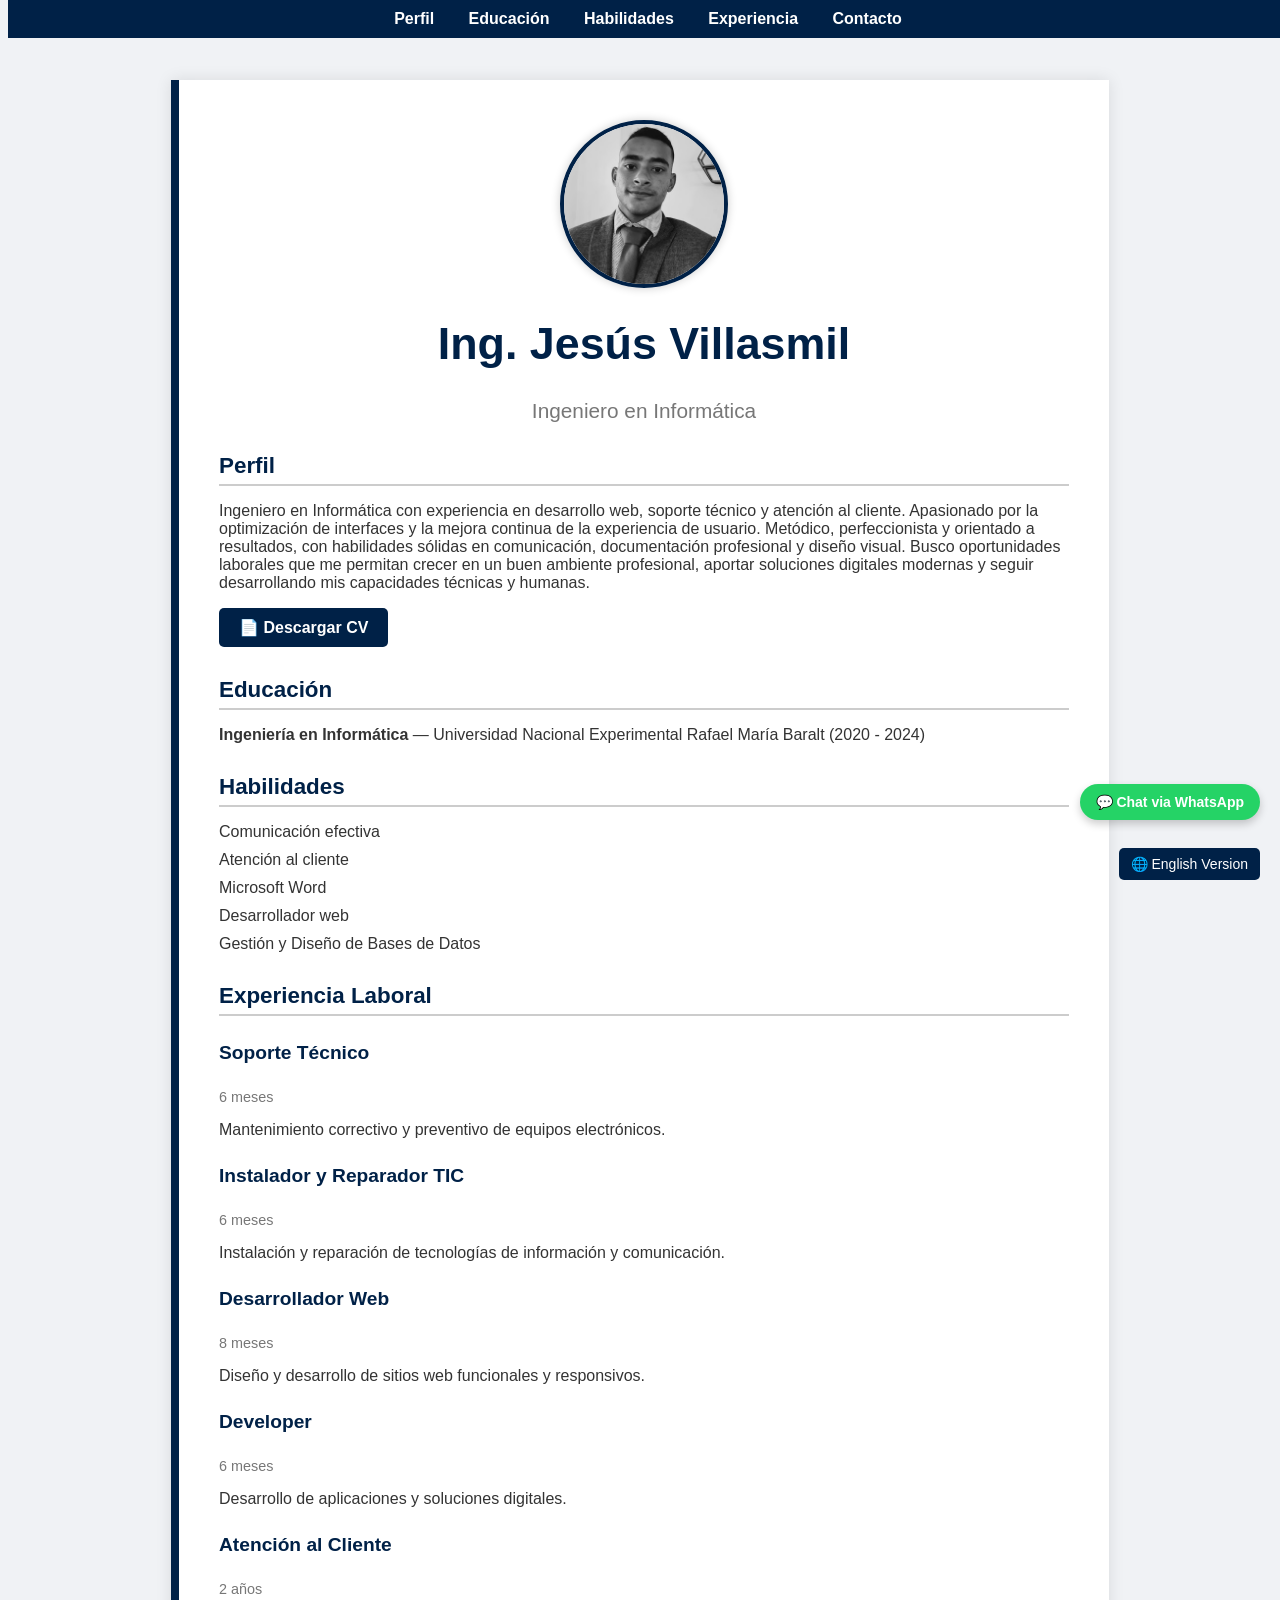
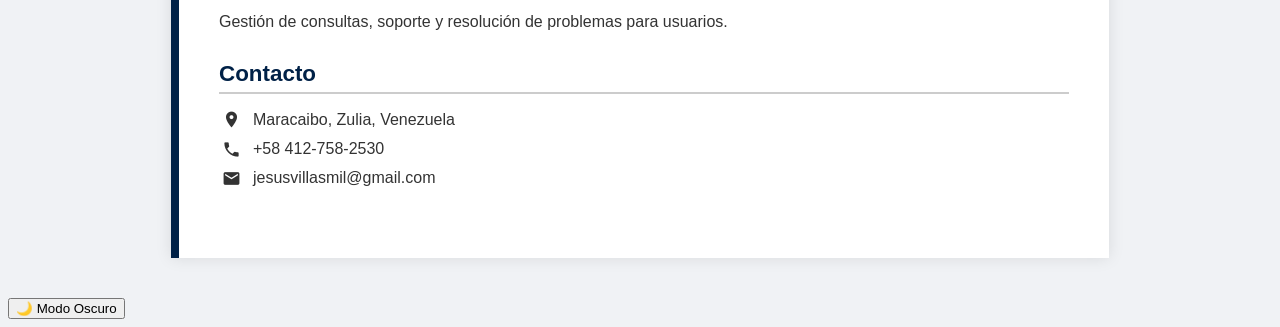
==== index.html @ fdbd49f4 "index.html" ====
<!DOCTYPE html>
<html lang="es">
<head>
  <meta charset="UTF-8" />
  <meta name="viewport" content="width=device-width, initial-scale=1.0" />
  <title>Currículum Ing. Jesús Villasmil</title>

  <link href="https://fonts.googleapis.com/icon?family=Material+Icons" rel="stylesheet">

  <link rel="stylesheet" href="styles.css" />
</head>

<body>
  <nav class="menu">
    <a href="https://wa.me/584127582530" class="btn-whatsapp" target="_blank" rel="noopener">
      💬 Chat via WhatsApp
    </a>
    <ul>
      <li><a href="#perfil">Perfil</a></li>
      <li><a href="#educacion">Educación</a></li>
      <li><a href="#habilidades">Habilidades</a></li>
      <li><a href="#experiencia">Experiencia</a></li>
      <li><a href="#contacto">Contacto</a></li>
    </ul>
  </nav>

  <a href="index-en.html" class="btn-idioma">🌐 English Version</a>

  <div class="cv-container">
    <header>
      <div class="foto-perfil">
        <img src="jesusvillasmil.jpg" alt="Foto de Jesús Villasmil" />
      </div>
      <h1>Ing. Jesús Villasmil</h1>
      <h2>Ingeniero en Informática</h2>
    </header>

    <section id="perfil" class="perfil">
      <h3>Perfil</h3>
      <p>Ingeniero en Informática con experiencia en desarrollo web, soporte técnico y atención al cliente.
        Apasionado por la optimización de interfaces y la mejora continua de la experiencia de usuario. Metódico,
        perfeccionista y orientado a resultados, con habilidades sólidas en comunicación, documentación profesional
        y diseño visual. Busco oportunidades laborales que me permitan crecer en un buen ambiente profesional,
        aportar soluciones digitales modernas y seguir desarrollando mis capacidades técnicas y humanas.</p>

      <a href="cv-jesusvillasmil.pdf" download class="btn-descargar">
        📄 Descargar CV
      </a>
    </section>

    <section id="educacion" class="educacion">
      <h3>Educación</h3>
      <ul>
        <li><strong>Ingeniería en Informática</strong> — Universidad Nacional Experimental Rafael María Baralt (2020 - 2024)</li>
      </ul>
    </section>

    <section id="habilidades" class="habilidades">
      <h3>Habilidades</h3>
      <ul>
        <li>Comunicación efectiva</li>
        <li>Atención al cliente</li>
        <li>Microsoft Word</li>
        <li>Desarrollador web</li>
        <li>Gestión y Diseño de Bases de Datos</li>
      </ul>
    </section>

    <section id="experiencia" class="experiencia">
      <h3>Experiencia Laboral</h3>
      <div class="trabajo">
        <h4>Soporte Técnico</h4>
        <span>6 meses</span>
        <p>Mantenimiento correctivo y preventivo de equipos electrónicos.</p>
      </div>
      <div class="trabajo">
        <h4>Instalador y Reparador TIC</h4>
        <span>6 meses</span>
        <p>Instalación y reparación de tecnologías de información y comunicación.</p>
      </div>
      <div class="trabajo">
        <h4>Desarrollador Web</h4>
        <span>8 meses</span>
        <p>Diseño y desarrollo de sitios web funcionales y responsivos.</p>
      </div>
      <div class="trabajo">
        <h4>Developer</h4>
        <span>6 meses</span>
        <p>Desarrollo de aplicaciones y soluciones digitales.</p>
      </div>
      <div class="trabajo">
        <h4>Atención al Cliente</h4>
        <span>2 años</span>
        <p>Gestión de consultas, soporte y resolución de problemas para usuarios.</p>
      </div>
    </section>

    <section id="contacto" class="contacto">
      <h3>Contacto</h3>
      <ul>
        <li><span class="material-icons">location_on</span> Maracaibo, Zulia, Venezuela</li>
        <li><span class="material-icons">phone</span> +58 412-758-2530</li>
        <li><span class="material-icons">email</span> jesusvillasmil@gmail.com</li>
      </ul>
    </section>
  </div>

  <script src="curriculum.js"></script>
</body>
</html>
---- styles.css ----
:root {
  --color-bg: #f0f2f5;
  --color-card: #ffffff;
  --color-primary: #002147;
  --color-text: #333;
  --color-subtext: #777;
  --color-border: #ccc;
}

body {
  font-family: 'Segoe UI', sans-serif;
  background-color: var(--color-bg);
  color: var(--color-text);
  transition: background-color 0.3s ease, color 0.3s ease;
}

.cv-container {
  max-width: 850px;
  margin: 80px auto 40px auto;
  background-color: var(--color-card);
  padding: 40px;
  box-shadow: 0 0 15px rgba(0, 0, 0, 0.1);
  border-left: 8px solid var(--color-primary);
  transition: background-color 0.3s ease, border-color 0.3s ease;
}

.foto-perfil {
  display: flex;
  justify-content: center;
  margin-bottom: 30px;
}

.foto-perfil img {
  width: 160px;
  height: 160px;
  object-fit: cover;
  border-radius: 50%;
  border: 4px solid var(--color-primary);
  box-shadow: 0 0 10px rgba(0, 0, 0, 0.2);
  transition: transform 0.3s ease;
}

.foto-perfil img:hover {
  transform: scale(1.05);
}

header {
  text-align: center;
  margin-bottom: 30px;
}

header h1 {
  font-size: 2.8em;
  color: var(--color-primary);
  transition: color 0.3s ease;
}

header h2 {
  font-size: 1.3em;
  color: var(--color-subtext);
  font-weight: normal;
}

section {
  margin-bottom: 30px;
}

.contacto ul li {
  display: flex;
  align-items: center;
  gap: 10px;
}

.contacto .material-icons {
  font-size: 1.2em;
  min-width: 24px;
  text-align: center;
}

section h3 {
  font-size: 1.4em;
  color: var(--color-primary);
  border-bottom: 2px solid var(--color-border);
  padding-bottom: 5px;
  margin-bottom: 15px;
}

ul {
  list-style: none;
  padding-left: 0;
}

ul li {
  margin-bottom: 10px;
  color: var(--color-text);
  transition: color 0.3s ease;
}

.trabajo {
  margin-bottom: 20px;
  transition: transform 0.3s ease;
}

.trabajo:hover {
  transform: scale(1.02);
}

.trabajo h4 {
  font-size: 1.2em;
  color: var(--color-primary);
}

.trabajo span {
  font-size: 0.9em;
  color: var(--color-subtext);
  display: block;
  margin-bottom: 5px;
}

/* 🌙 Modo oscuro automático */
@media (prefers-color-scheme: dark) {
  body {
    --color-bg: #121212;
    --color-card: #1e1e1e;
    --color-primary: #90caf9;
    --color-text: #e0e0e0;
    --color-subtext: #b0b0b0;
    --color-border: #444;
  }
}

/* 📱 Responsive para móviles */
@media (max-width: 768px) {
  .cv-container {
    padding: 20px;
    font-size: 16px;
  }

  .foto-perfil img {
    width: 120px;
    height: 120px;
  }

  header h1 {
    font-size: 2em;
  }

  header h2 {
    font-size: 1em;
  }

  section h3 {
    font-size: 1.2em;
  }
}

/* 🧭 Menú de navegación fijo */
.menu {
  position: fixed;
  top: 0;
  width: 100%;
  background-color: var(--color-primary);
  padding: 10px 0;
  z-index: 1000;
  text-align: center;
}

.menu ul {
  list-style: none;
  margin: 0;
  padding: 0;
}

.menu li {
  display: inline;
  margin: 0 15px;
}

.menu a {
  color: white;
  text-decoration: none;
  font-weight: bold;
}

/* 📄 Botón de descarga animado */
.btn-descargar {
  display: inline-block;
  background-color: var(--color-primary);
  color: white;
  padding: 10px 20px;
  border-radius: 5px;
  text-decoration: none;
  font-weight: bold;
  transition: transform 0.3s ease, background-color 0.3s ease;
}

.btn-descargar:hover {
  transform: scale(1.05);
  background-color: #0051a3;
}

/* 🌐 Botón de idioma */
.btn-idioma {
  position: fixed;
  bottom: 20px;
  right: 20px;
  background-color: var(--color-primary);
  color: white;
  padding: 8px 12px;
  border-radius: 5px;
  text-decoration: none;
  font-size: 14px;
  transition: background-color 0.3s ease;
}

.btn-idioma:hover {
  background-color: #0051a3;
}

.btn-whatsapp {
  position: fixed;
  bottom: 80px;
  right: 20px;
  background-color: #25D366;
  color: white;
  padding: 10px 16px;
  border-radius: 50px;
  font-weight: bold;
  text-decoration: none;
  font-size: 14px;
  box-shadow: 0 4px 8px rgba(0, 0, 0, 0.2);
  transition: background-color 0.3s ease, transform 0.3s ease;
}

.btn-whatsapp:hover {
  background-color: #1ebe5d;
  transform: scale(1.05);
}
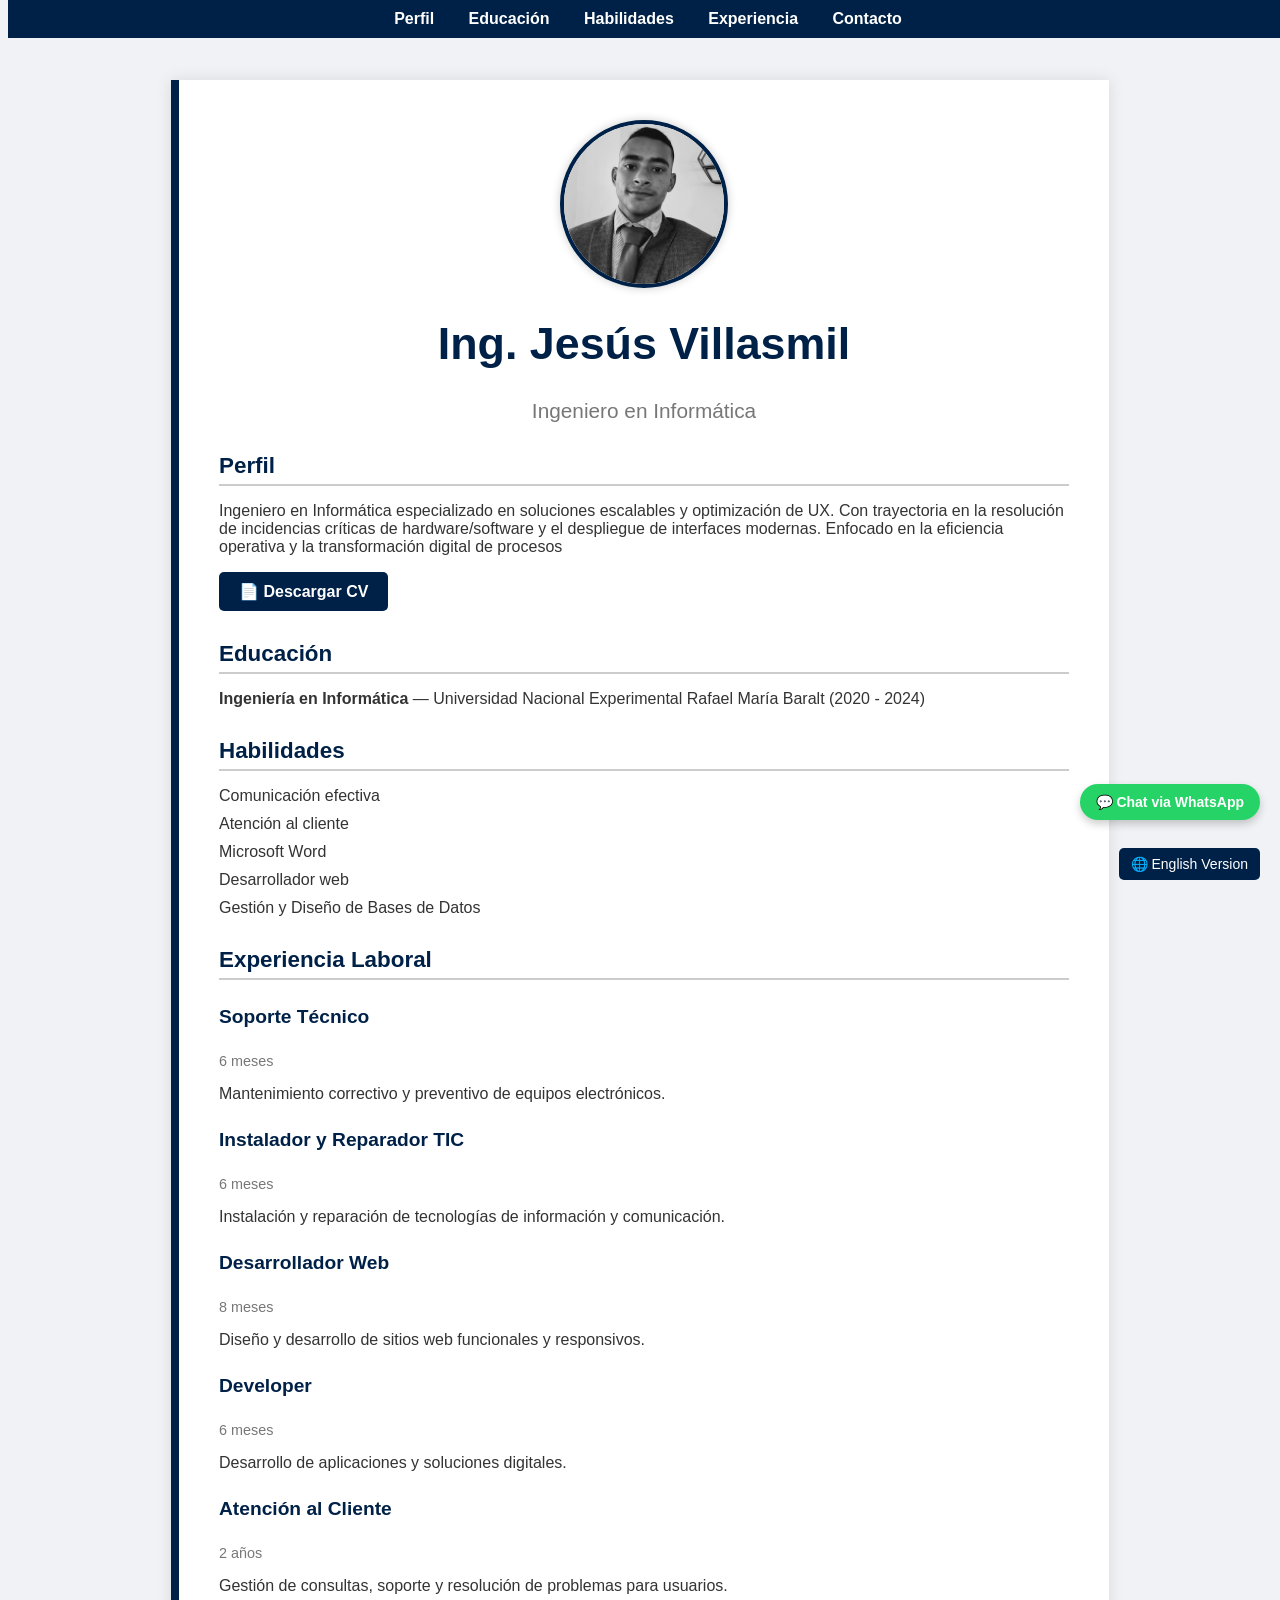
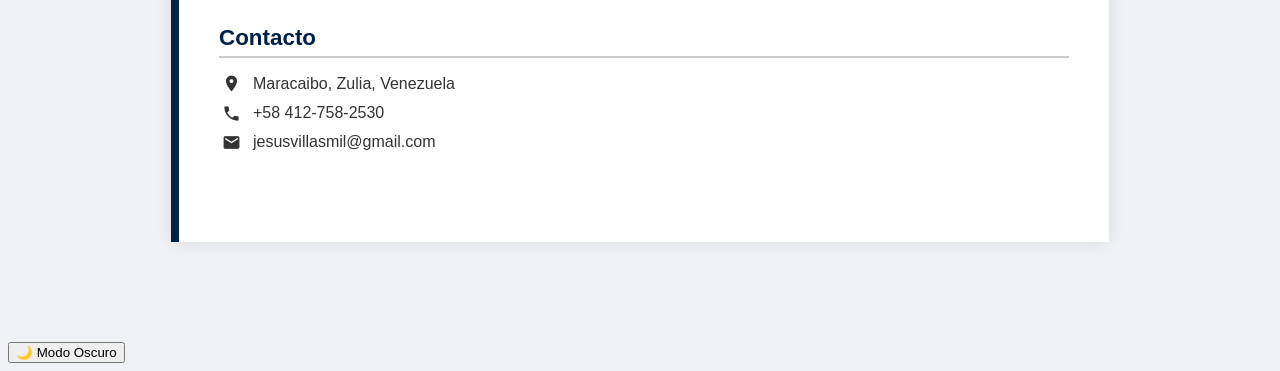
==== commit 91b7f2f2: "index.html" ====
--- a/index.html
+++ b/index.html
@@ -37,11 +37,8 @@
 
     <section id="perfil" class="perfil">
       <h3>Perfil</h3>
-      <p>Ingeniero en Informática con experiencia en desarrollo web, soporte técnico y atención al cliente.
-        Apasionado por la optimización de interfaces y la mejora continua de la experiencia de usuario. Metódico,
-        perfeccionista y orientado a resultados, con habilidades sólidas en comunicación, documentación profesional
-        y diseño visual. Busco oportunidades laborales que me permitan crecer en un buen ambiente profesional,
-        aportar soluciones digitales modernas y seguir desarrollando mis capacidades técnicas y humanas.</p>
+      <p>Ingeniero en Informática especializado en soluciones escalables y optimización de UX. Con trayectoria en la resolución de incidencias
+        críticas de hardware/software y el despliegue de interfaces modernas. Enfocado en la eficiencia operativa y la transformación digital de procesos</p>
 
       <a href="cv-jesusvillasmil.pdf" download class="btn-descargar">
         📄 Descargar CV
@@ -108,3 +105,4 @@
   <script src="curriculum.js"></script>
 </body>
 </html>
+
--- a/styles.css
+++ b/styles.css
@@ -16,9 +16,11 @@
 
 .cv-container {
   max-width: 850px;
-  margin: 80px auto 40px auto;
+  /* Aumentamos el margen inferior de 40px a 100px */
+  margin: 80px auto 100px auto; 
   background-color: var(--color-card);
-  padding: 40px;
+  /* Aumentamos el padding inferior */
+  padding: 40px 40px 60px 40px; 
   box-shadow: 0 0 15px rgba(0, 0, 0, 0.1);
   border-left: 8px solid var(--color-primary);
   transition: background-color 0.3s ease, border-color 0.3s ease;
@@ -236,3 +238,4 @@
   background-color: #1ebe5d;
   transform: scale(1.05);
 }
+
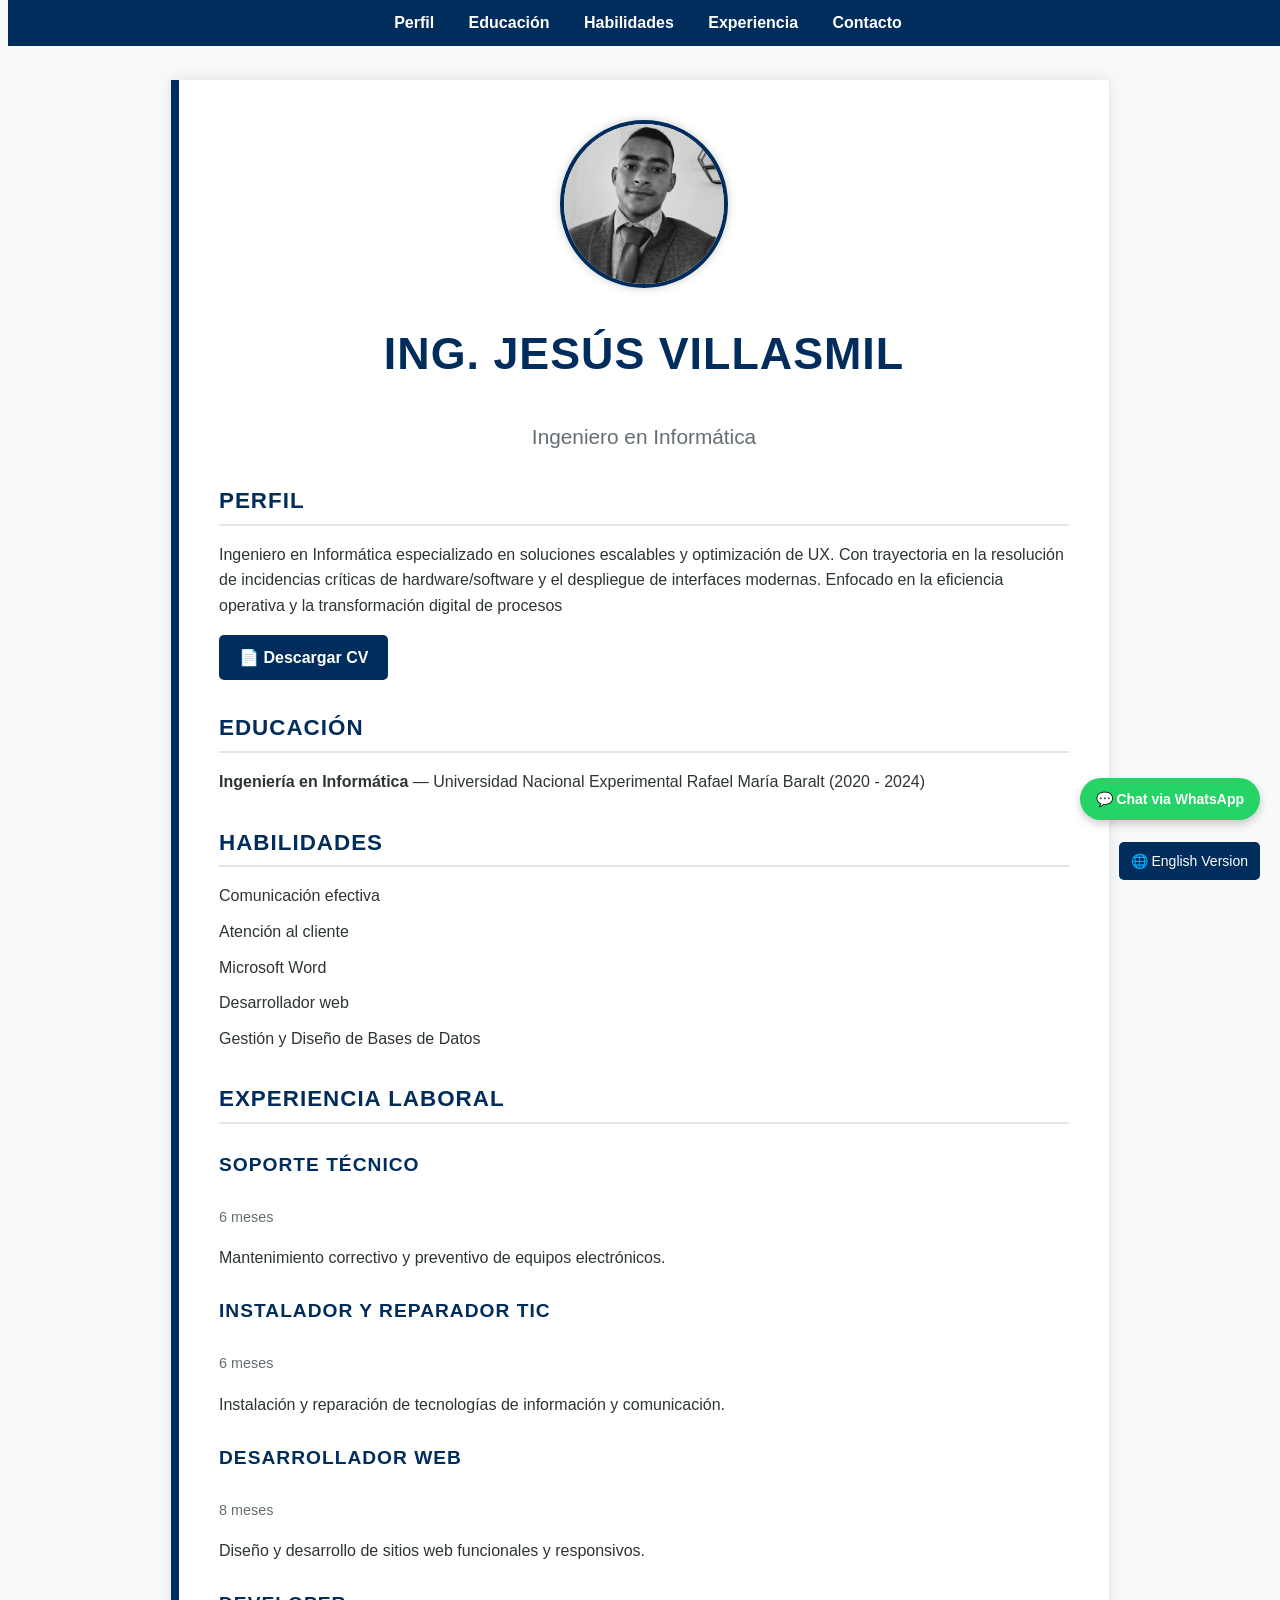
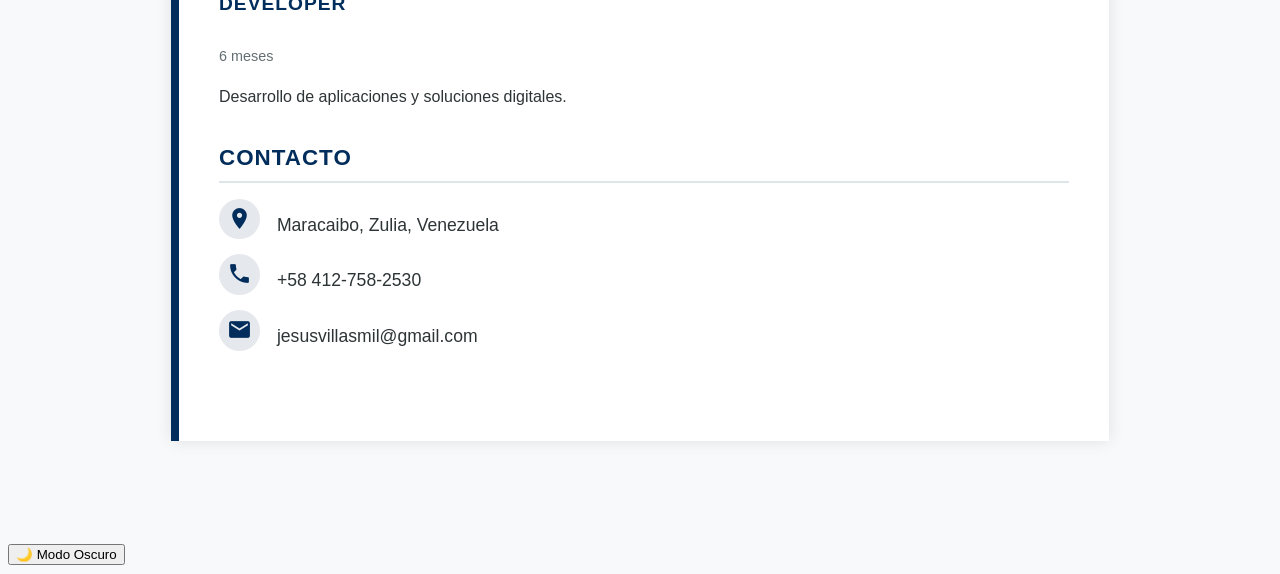
==== commit 720149bd: "index.html" ====
--- a/index.html
+++ b/index.html
@@ -4,7 +4,7 @@
   <meta charset="UTF-8" />
   <meta name="viewport" content="width=device-width, initial-scale=1.0" />
   <title>Currículum Ing. Jesús Villasmil</title>
-
+  <link href="https://fonts.googleapis.com/css2?family=Montserrat:wght@700&family=Open+Sans:wght@400;600&display=swap" rel="stylesheet">
   <link href="https://fonts.googleapis.com/icon?family=Material+Icons" rel="stylesheet">
 
   <link rel="stylesheet" href="styles.css" />
@@ -85,11 +85,6 @@
         <span>6 meses</span>
         <p>Desarrollo de aplicaciones y soluciones digitales.</p>
       </div>
-      <div class="trabajo">
-        <h4>Atención al Cliente</h4>
-        <span>2 años</span>
-        <p>Gestión de consultas, soporte y resolución de problemas para usuarios.</p>
-      </div>
     </section>
 
     <section id="contacto" class="contacto">
@@ -106,3 +101,5 @@
 </body>
 </html>
 
+
+
--- a/styles.css
+++ b/styles.css
@@ -1,17 +1,23 @@
 :root {
-  --color-bg: #f0f2f5;
+  --color-bg: #f8f9fa;
   --color-card: #ffffff;
-  --color-primary: #002147;
-  --color-text: #333;
-  --color-subtext: #777;
-  --color-border: #ccc;
+  --color-primary: #002d5b; /* Azul un poco más moderno */
+  --color-text: #2d3436;    /* Gris casi negro para mejor lectura */
+  --color-subtext: #636e72;
+  --color-border: #dfe6e9;
 }
 
 body {
-  font-family: 'Segoe UI', sans-serif;
+  font-family: 'Open Sans', sans-serif; /* Fuente de lectura clara */
   background-color: var(--color-bg);
   color: var(--color-text);
-  transition: background-color 0.3s ease, color 0.3s ease;
+  line-height: 1.6; /* Mejora el espacio entre líneas */
+}
+
+header h1, section h3, .trabajo h4 {
+  font-family: 'Montserrat', sans-serif; /* Fuente fuerte para títulos */
+  text-transform: uppercase; /* Opcional: da un toque más formal */
+  letter-spacing: 1px;
 }
 
 .cv-container {
@@ -68,15 +74,24 @@
 }
 
 .contacto ul li {
-  display: flex;
-  align-items: center;
-  gap: 10px;
+  margin-bottom: 15px;
+  font-size: 1.1em;
 }
 
 .contacto .material-icons {
-  font-size: 1.2em;
-  min-width: 24px;
-  text-align: center;
+  color: var(--color-primary); /* Asegura que usen tu azul corporativo */
+  background-color: rgba(0, 33, 71, 0.1); /* Un fondo circular muy suave */
+  padding: 8px;
+  border-radius: 50%;
+  font-size: 1.4em;
+  margin-right: 12px;
+  transition: all 0.3s ease;
+}
+
+.contacto ul li:hover .material-icons {
+  background-color: var(--color-primary);
+  color: white; /* Efecto interactivo al pasar el mouse */
+  
 }
 
 section h3 {
@@ -239,3 +254,6 @@
   transform: scale(1.05);
 }
 
+
+
+
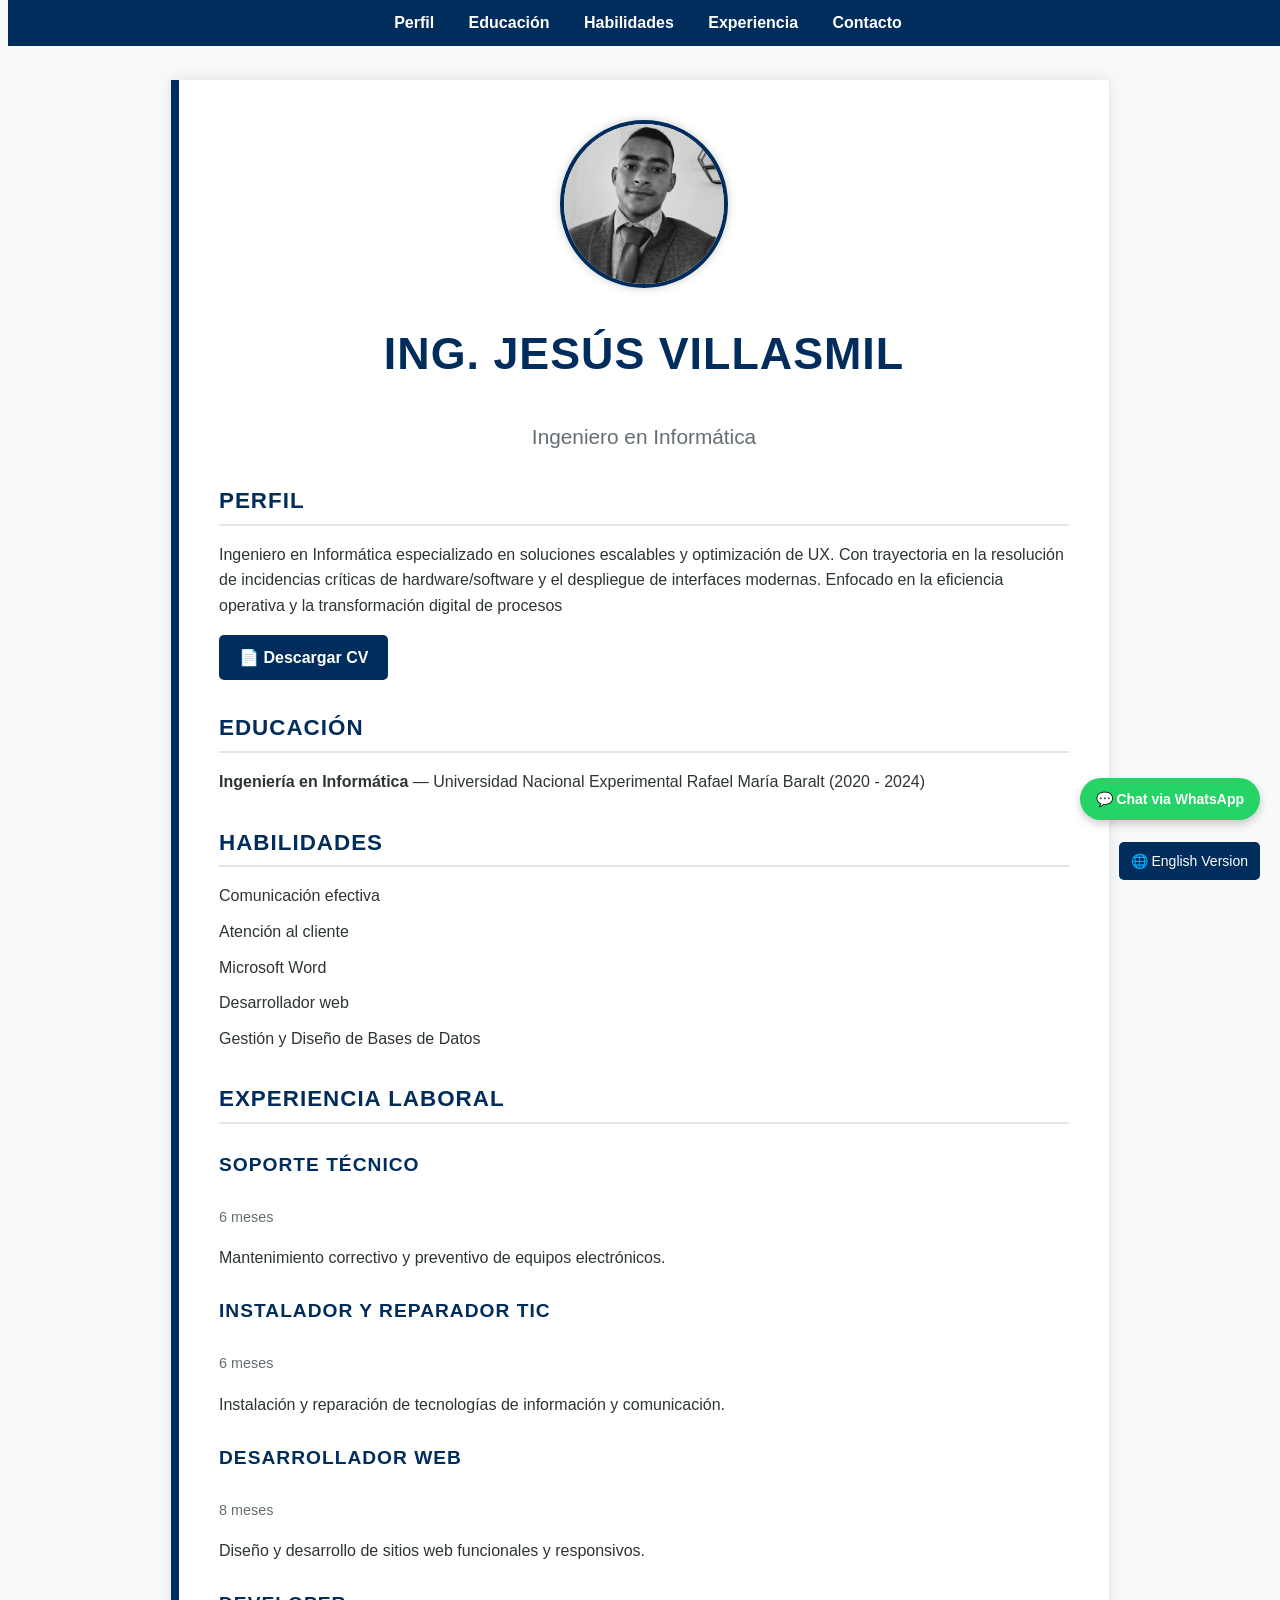
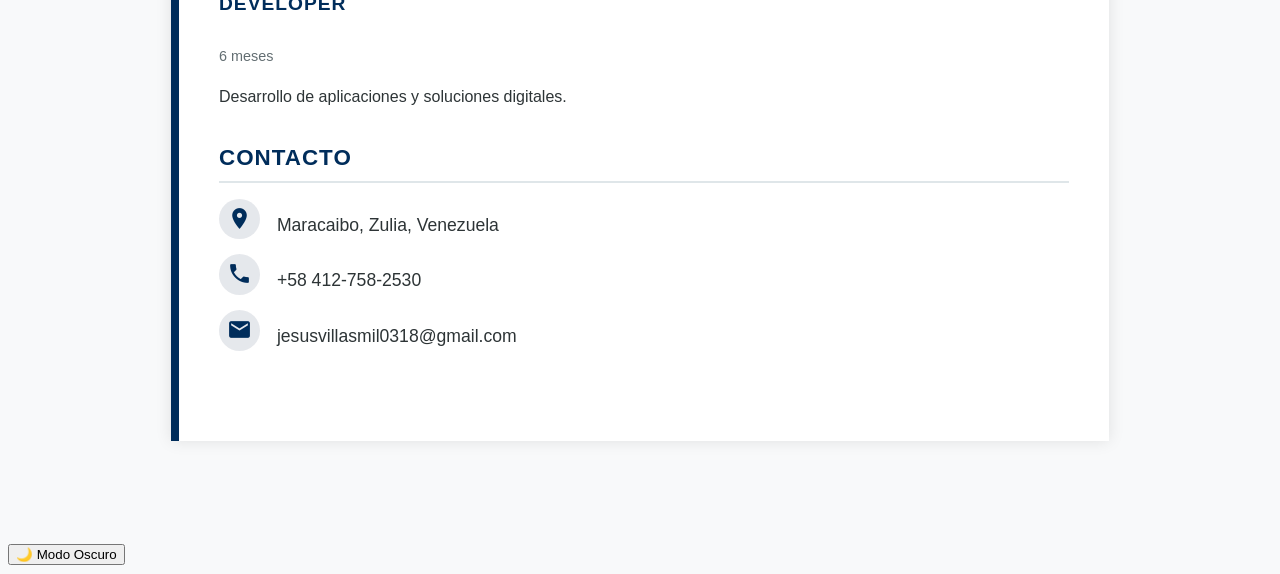
==== commit 22547030: "index.html Updated contact email in the contact section." ====
--- a/index.html
+++ b/index.html
@@ -92,7 +92,7 @@
       <ul>
         <li><span class="material-icons">location_on</span> Maracaibo, Zulia, Venezuela</li>
         <li><span class="material-icons">phone</span> +58 412-758-2530</li>
-        <li><span class="material-icons">email</span> jesusvillasmil@gmail.com</li>
+        <li><span class="material-icons">email</span> jesusvillasmil0318@gmail.com</li>
       </ul>
     </section>
   </div>
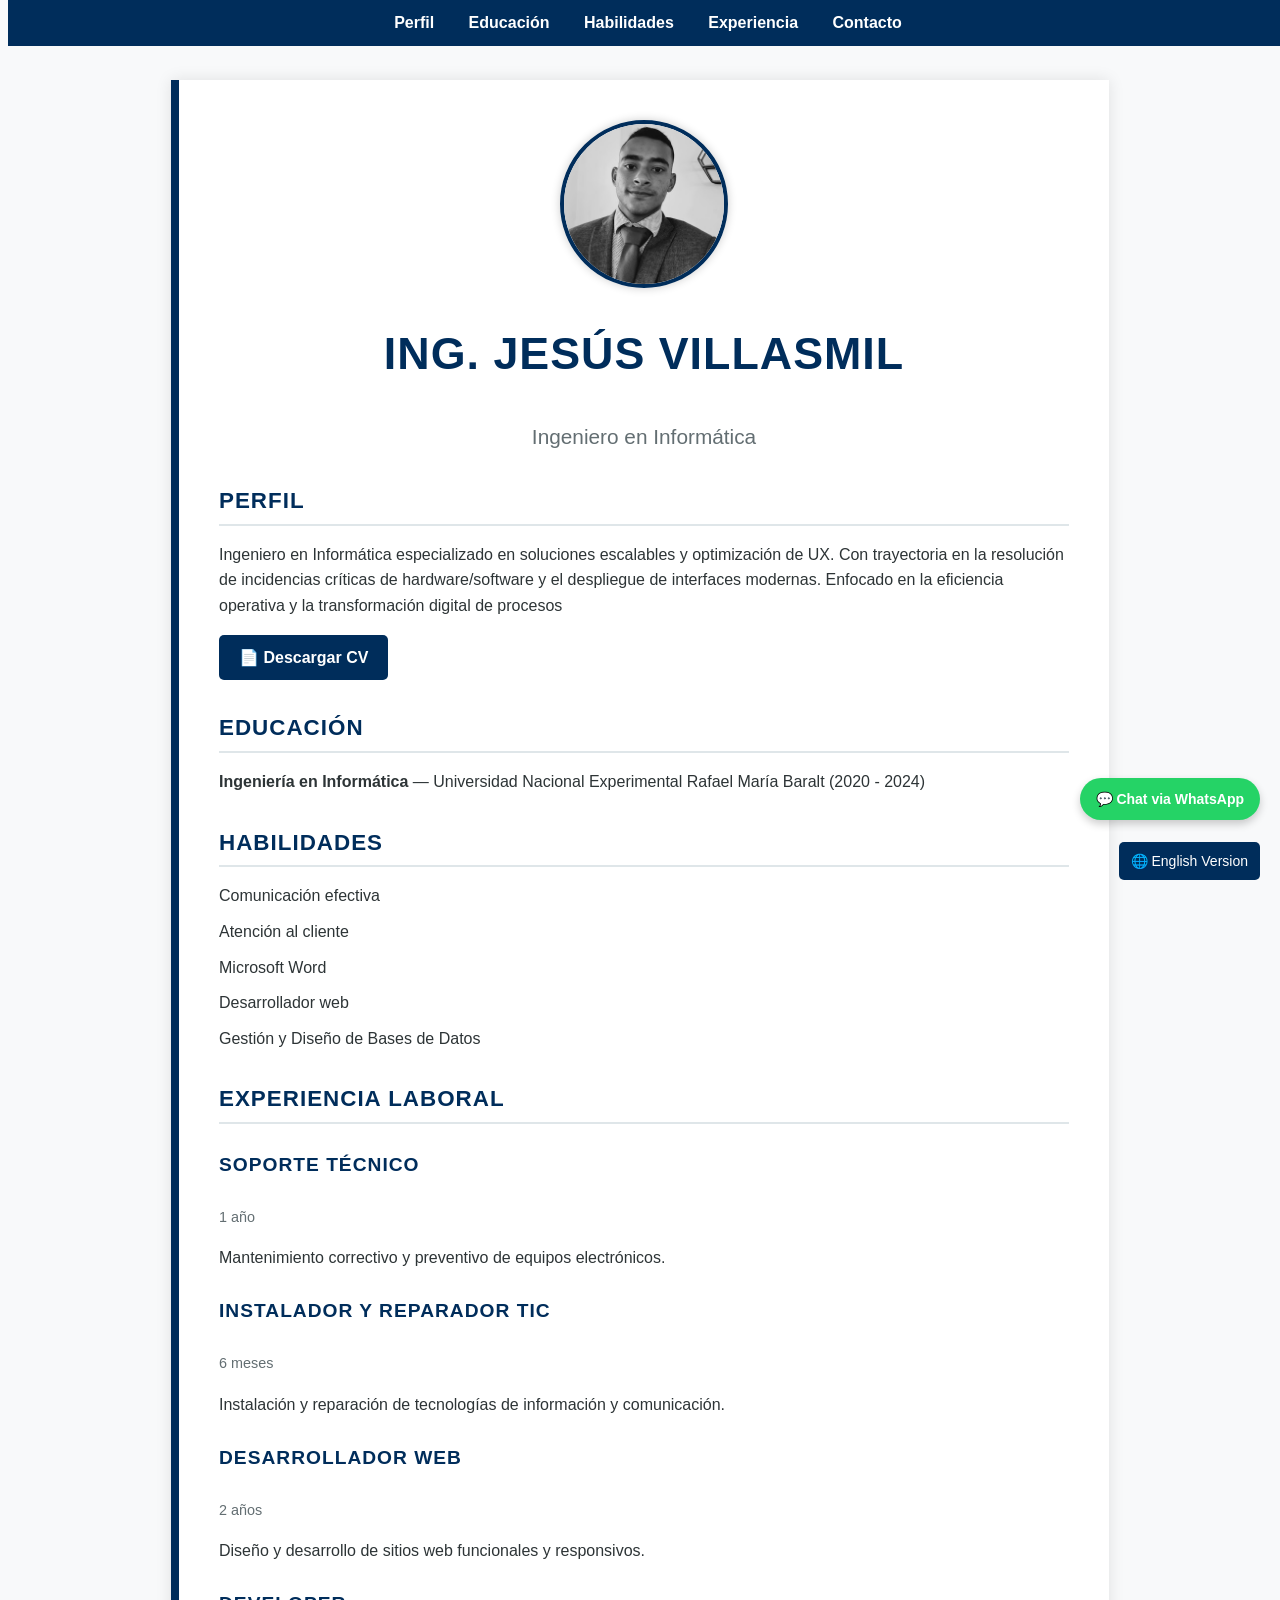
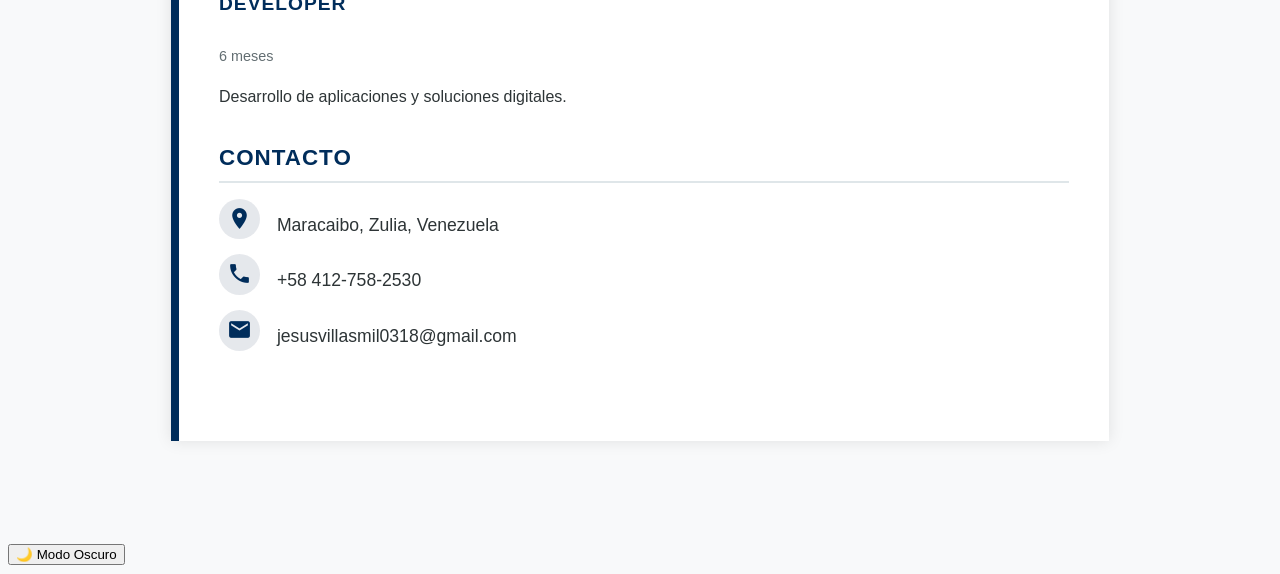
==== commit 91c67ae0: "index.html Updated work experience durations and corrected job titles." ====
--- a/index.html
+++ b/index.html
@@ -67,7 +67,7 @@
       <h3>Experiencia Laboral</h3>
       <div class="trabajo">
         <h4>Soporte Técnico</h4>
-        <span>6 meses</span>
+        <span>1 año</span>
         <p>Mantenimiento correctivo y preventivo de equipos electrónicos.</p>
       </div>
       <div class="trabajo">
@@ -77,7 +77,7 @@
       </div>
       <div class="trabajo">
         <h4>Desarrollador Web</h4>
-        <span>8 meses</span>
+        <span>2 años</span>
         <p>Diseño y desarrollo de sitios web funcionales y responsivos.</p>
       </div>
       <div class="trabajo">
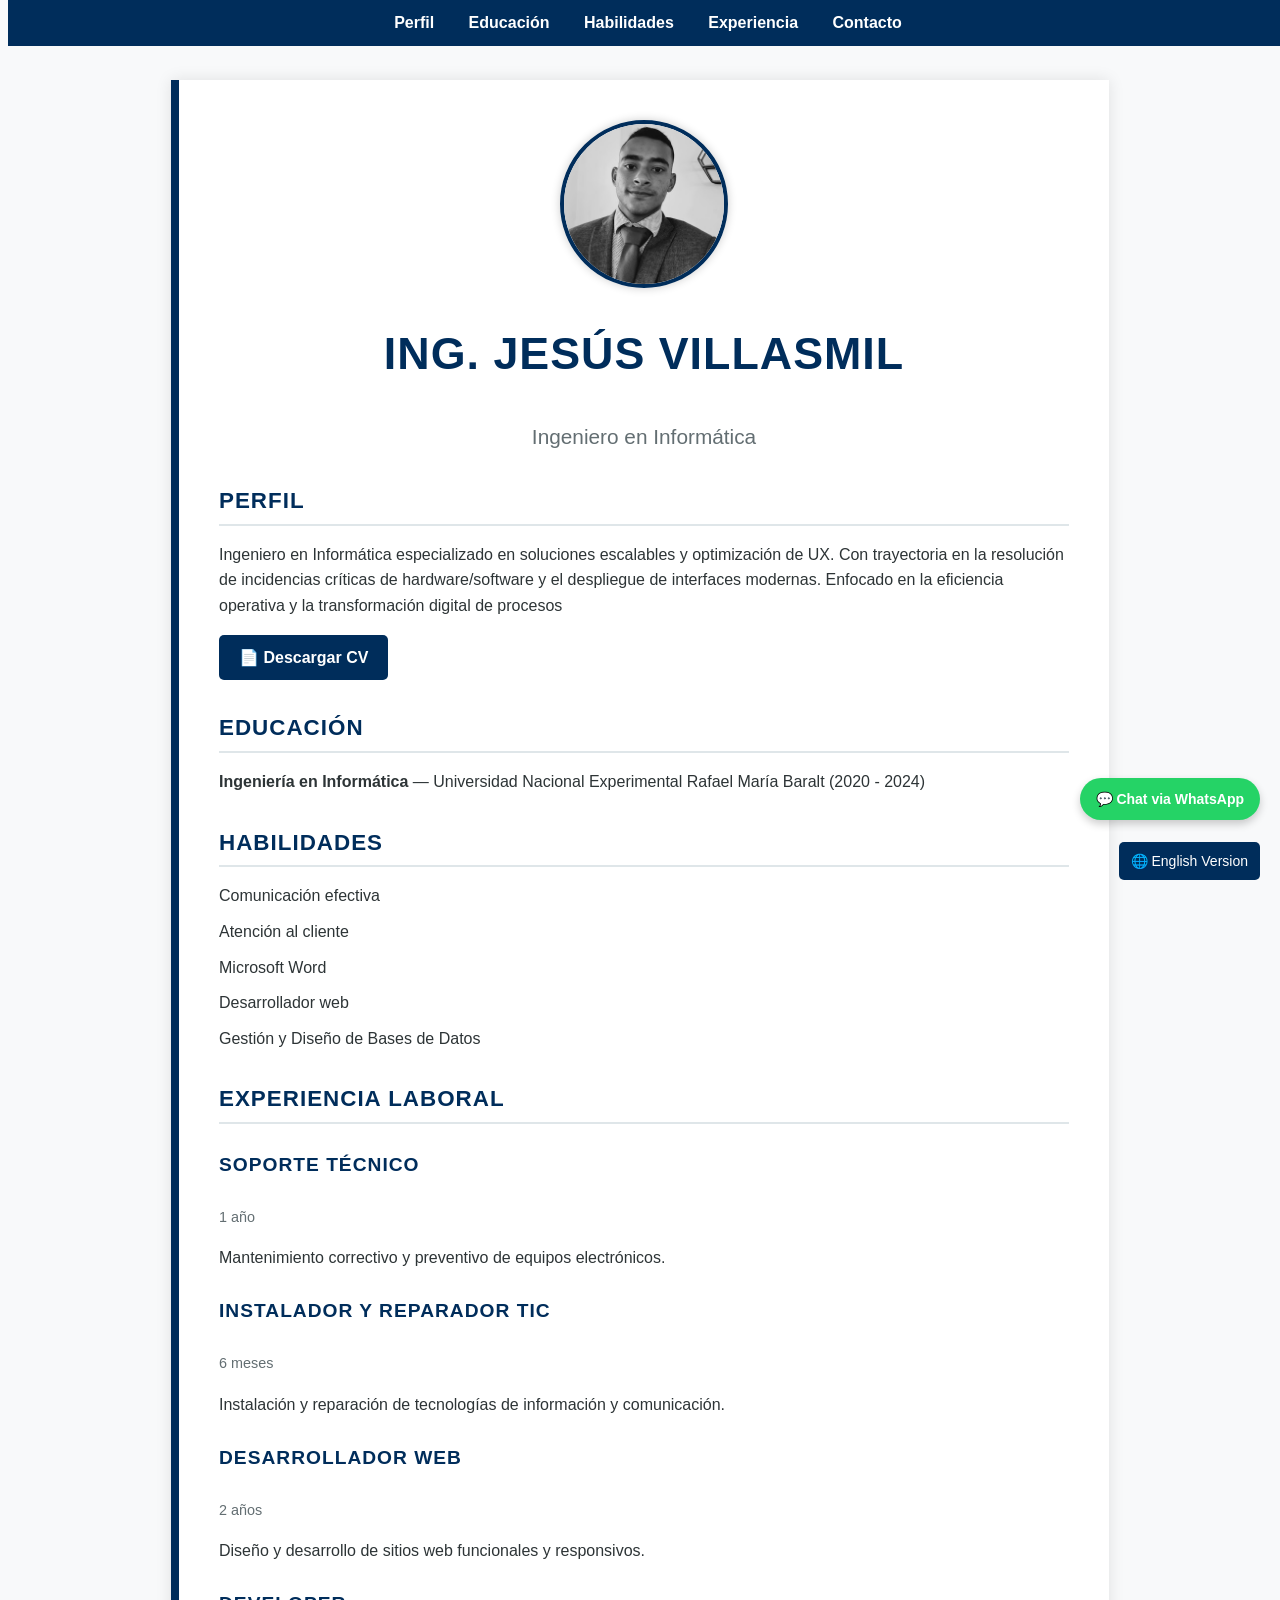
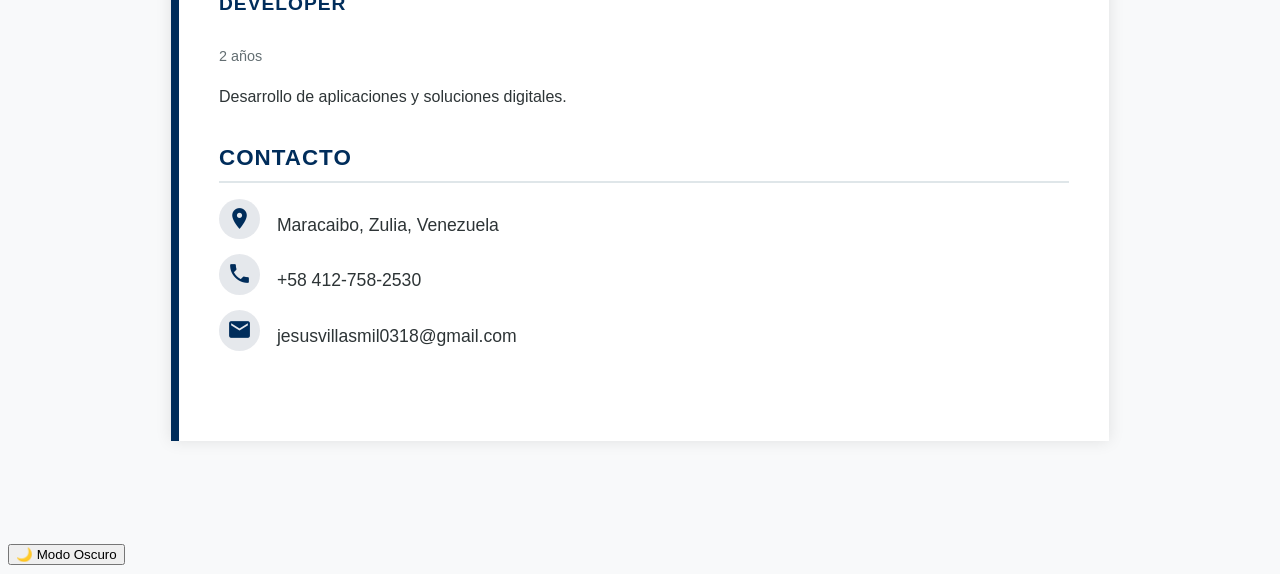
==== commit a592f83a: "index.html" ====
--- a/index.html
+++ b/index.html
@@ -82,7 +82,7 @@
       </div>
       <div class="trabajo">
         <h4>Developer</h4>
-        <span>6 meses</span>
+        <span>2 años</span>
         <p>Desarrollo de aplicaciones y soluciones digitales.</p>
       </div>
     </section>
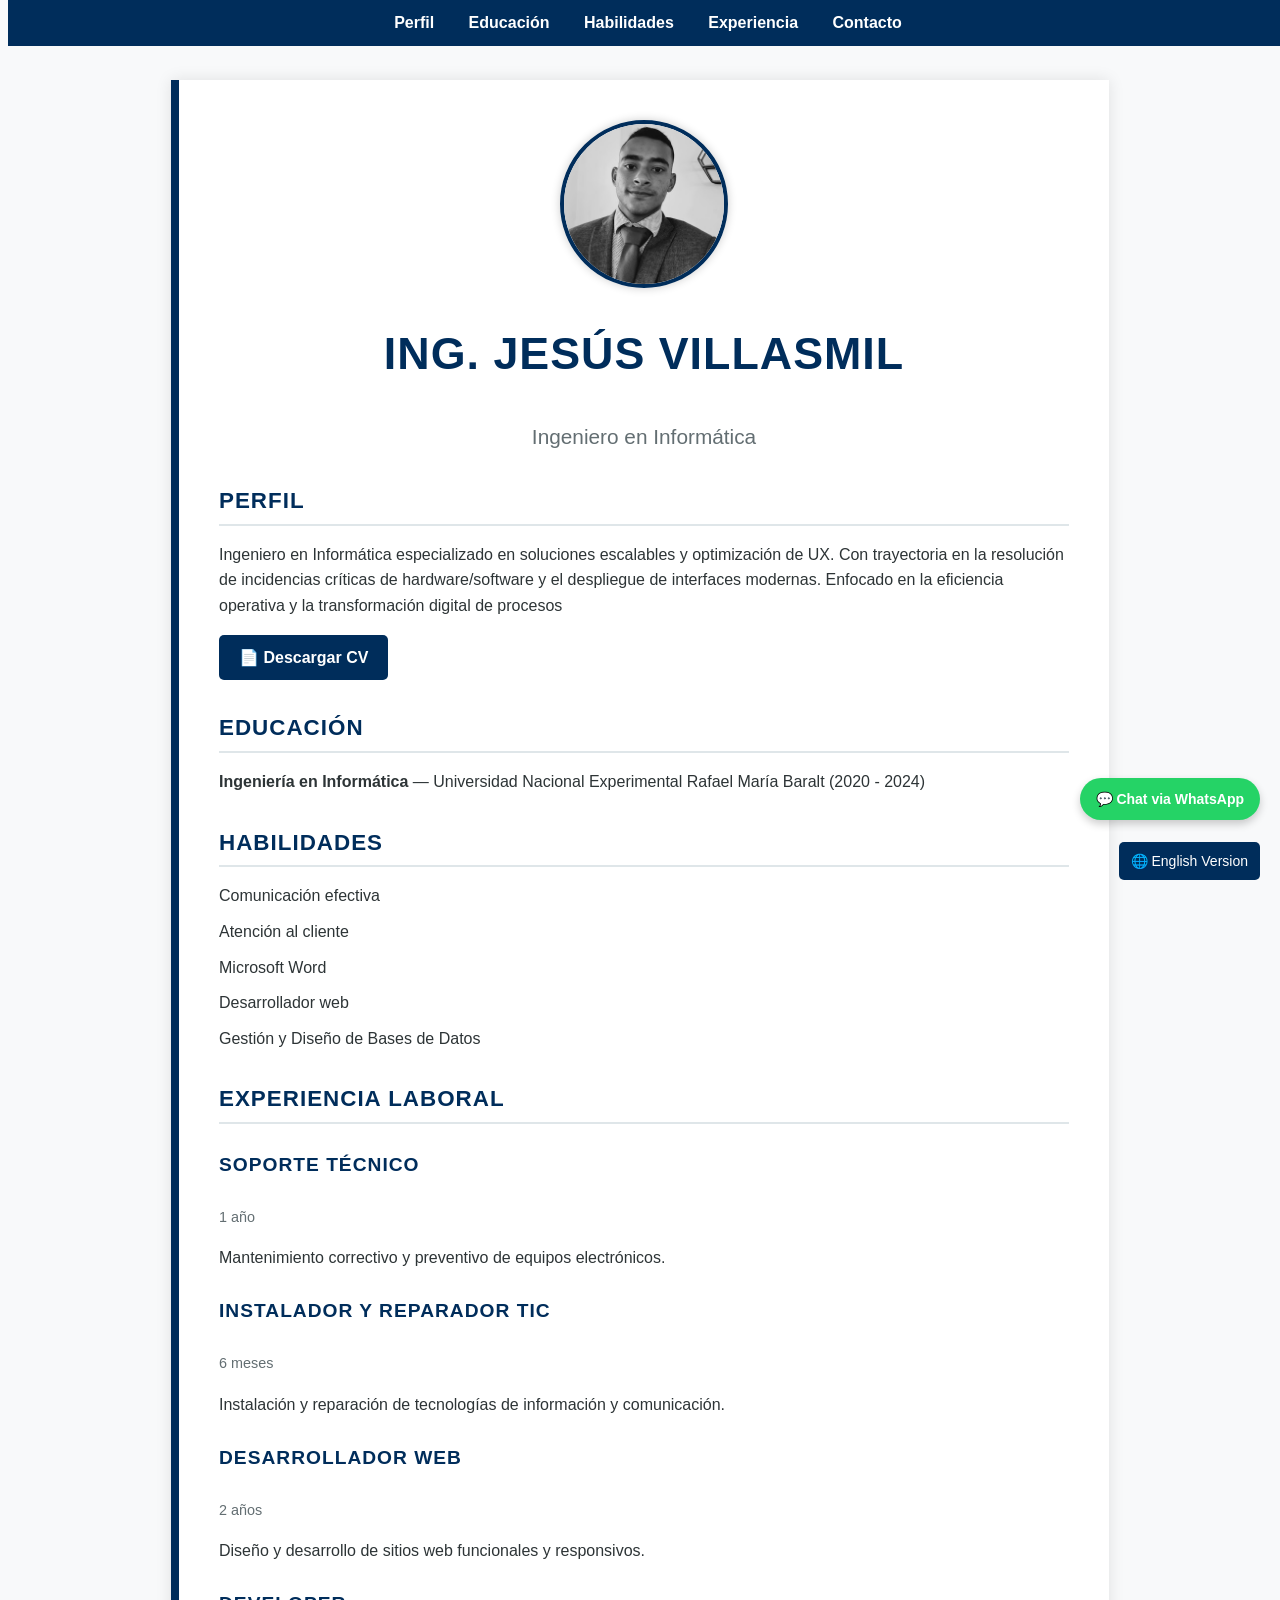
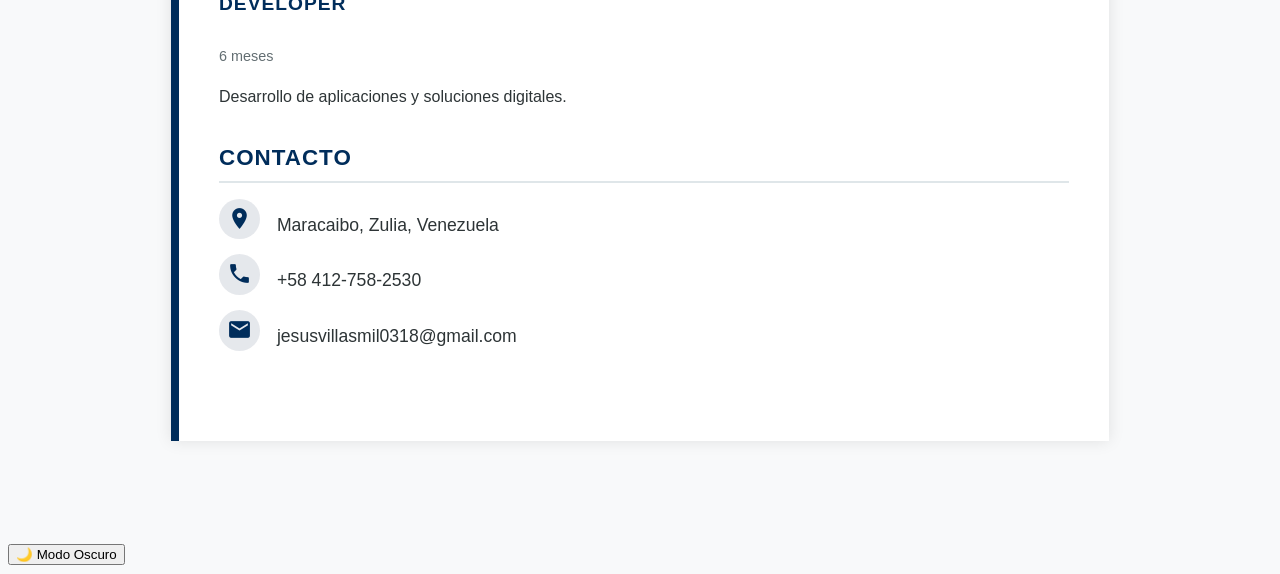
==== commit 94ef537e: "index.html" ====
--- a/index.html
+++ b/index.html
@@ -82,7 +82,7 @@
       </div>
       <div class="trabajo">
         <h4>Developer</h4>
-        <span>2 años</span>
+        <span>6 meses</span>
         <p>Desarrollo de aplicaciones y soluciones digitales.</p>
       </div>
     </section>
